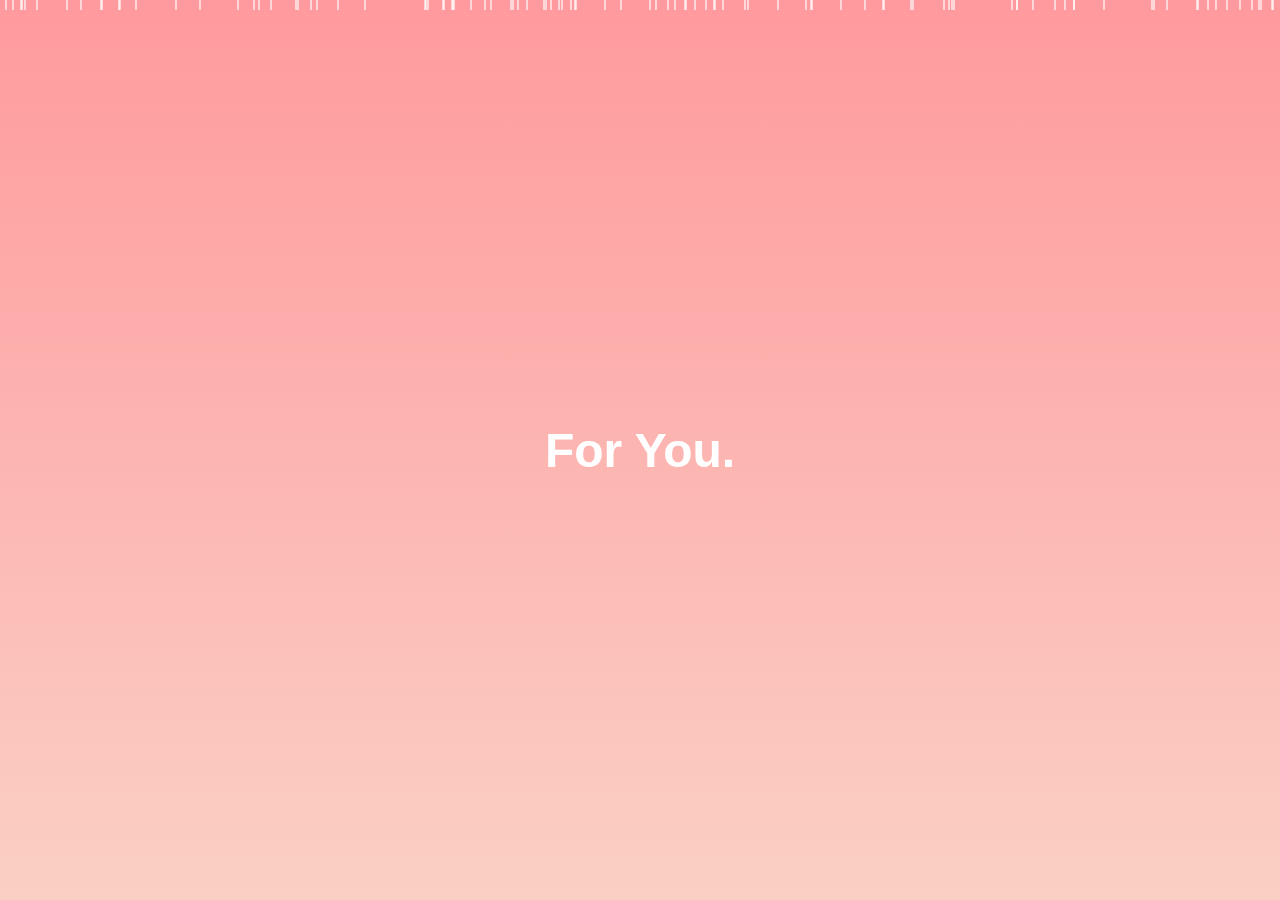
==== index.html @ f80d1b28 "Update index.html" ====
<!DOCTYPE html>
<html lang="en">
<head>
  <meta charset="UTF-8">
  <meta name="viewport" content="width=device-width, initial-scale=1.0">
  <title>For You</title>
  <style>
    body {
      margin: 0;
      padding: 0;
      font-family: 'Arial', sans-serif;
      background: linear-gradient(to bottom, #ff9a9e, #fad0c4);
      display: flex;
      justify-content: center;
      align-items: center;
      height: 100vh;
      overflow: hidden;
      position: relative;
      transition: background 1s ease-in-out;
    }

    /* Intro Text */
    #intro {
      font-size: 3rem;
      font-weight: bold;
      color: #fff;
      animation: fadeOut 3s ease-in-out forwards;
      position: absolute;
    }

    @keyframes fadeOut {
      0% { opacity: 1; }
      80% { opacity: 0; }
      100% { display: none; }
    }

    /* Proposal Section */
    #proposal {
      display: none;
      text-align: center;
      animation: slideUp 2s ease-in-out 3s forwards;
    }

    @keyframes slideUp {
      0% { transform: translateY(100%); opacity: 0; }
      100% { transform: translateY(0); opacity: 1; }
    }

    #proposal h1 {
      font-size: 2.5rem;
      color: #fff;
      margin-bottom: 1rem;
    }

    #proposal button {
      padding: 10px 20px;
      font-size: 1rem;
      color: #fff;
      background: #ff6b81;
      border: none;
      border-radius: 5px;
      cursor: pointer;
      transition: transform 0.3s, background-color 0.3s;
      margin: 0 10px;
    }

    #proposal button:hover {
      transform: scale(1.1);
      background-color: #ff3b6b;
    }

    #proposal button:active {
      transform: scale(0.9);
    }

    /* SVG Flower Animation */
    .flower {
      display: none;
      position: absolute;
      top: 50%;
      left: 50%;
      transform: translate(-50%, -50%) scale(0);
      animation: growFlower 2s ease-in-out forwards;
    }

    @keyframes growFlower {
      0% { transform: translate(-50%, -50%) scale(0); opacity: 0; }
      100% { transform: translate(-50%, -50%) scale(1); opacity: 1; }
    }

    /* Rain Animation */
    .rain {
      position: fixed;
      top: 0;
      left: 0;
      width: 100%;
      height: 100%;
      pointer-events: none;
      z-index: -1;
    }

    .rain .drop {
      position: absolute;
      width: 2px;
      height: 10px;
      background: rgba(255, 255, 255, 0.6);
      animation: fall 1s infinite linear;
    }

    @keyframes fall {
      from { transform: translateY(-100%); }
      to { transform: translateY(100%); }
    }

    /* Heart Animation */
    .broken-heart {
      position: absolute;
      width: 200px;
      height: 200px;
      animation: fallHearts 2s ease-in-out infinite;
      opacity: 0;
    }

    @keyframes fallHearts {
      0% { transform: translateY(-100%) scale(0); opacity: 0; }
      50% { opacity: 1; }
      100% { transform: translateY(100%) scale(1); opacity: 0; }
    }
  </style>
</head>
<body>
  <div id="intro">For You.</div>

  <!-- Proposal Section -->
  <div id="proposal">
    <h1>Will You Be Mine?</h1>
    <button id="no-button">No</button>
    <button id="yes-button">Yes</button>
  </div>

  <!-- SVG Flower -->
  <svg class="flower" id="flower" xmlns="http://www.w3.org/2000/svg" viewBox="0 0 200 200">
    <circle cx="100" cy="100" r="40" fill="pink" />
    <circle cx="60" cy="100" r="30" fill="red" />
    <circle cx="140" cy="100" r="30" fill="red" />
    <circle cx="100" cy="60" r="30" fill="red" />
    <circle cx="100" cy="140" r="30" fill="red" />
    <circle cx="100" cy="100" r="20" fill="yellow" />
  </svg> 
  
  <!-- Rain Animation -->
  <div class="rain" id="rain"></div>

  <!-- Background Music -->
  <audio id="background-music" loop>
    <source src="Lauv - I Like Me Better [Official Video].mp3" type="audio/mp3">
    Your browser does not support the audio element.
  </audio>

  <script>
    // Create Rain Effect
    const rainContainer = document.getElementById('rain');
    for (let i = 0; i < 100; i++) {
      const drop = document.createElement('div');
      drop.classList.add('drop');
      drop.style.left = Math.random() * 100 + 'vw';
      drop.style.animationDuration = Math.random() * 0.5 + 0.5 + 's';
      rainContainer.appendChild(drop);
    }

    // Play music as soon as the page is ready
    window.addEventListener('load', () => {
      const backgroundMusic = document.getElementById('background-music');
      backgroundMusic.play().catch(error => {
        console.log('Autoplay was blocked by the browser, waiting for user interaction.');
      });
    });

    // Show Proposal after Intro
    setTimeout(() => {
      document.getElementById('proposal').style.display = 'block';
    }, 3000);

    // Handle Yes Button
    document.getElementById('yes-button').addEventListener('click', () => {
      document.body.style.background = 'linear-gradient(to bottom, #ff9a9e, #fad0c4, #fbc2eb)';
      flower.style.display = 'block';
      setTimeout(() => {
        const confirmMessage = confirm('Are you sure?');
        if (confirmMessage) {
          window.open('https://wa.me/94767096711?text=Hi%2C%20I%20want%20to%20send%20you%20a%20message!%20My%20Choice%20Yes!', '_blank');
        }
      }, 2000);
    });

    // Handle No Button
    document.getElementById('no-button').addEventListener('click', () => {
      for (let i = 0; i < 10; i++) {
        const brokenHeart = document.createElement('div');
        brokenHeart.classList.add('broken-heart');
        document.body.style.background = '#2c3e50';
        brokenHeart.innerHTML = '<svg xmlns="http://www.w3.org/2000/svg" viewBox="0 0 200 200" width="200" height="200">' +
          '<line x1="50" y1="50" x2="150" y2="150" stroke="black" stroke-width="5" />' +
          '<line x1="150" y1="50" x2="50" y2="150" stroke="black" stroke-width="5" />' +
          '</svg>';
        brokenHeart.style.left = Math.random() * window.innerWidth + 'px';
        brokenHeart.style.top = Math.random() * window.innerHeight + 'px';
        brokenHeart.style.position = 'absolute';
        document.body.appendChild(brokenHeart);
        setTimeout(() => {
          brokenHeart.remove();
        }, 2000);
      }
      setTimeout(() => {
        alert('Ok! I will never disturb you. 💔');
      }, 2000);
    });
  </script>
</body>
</html>
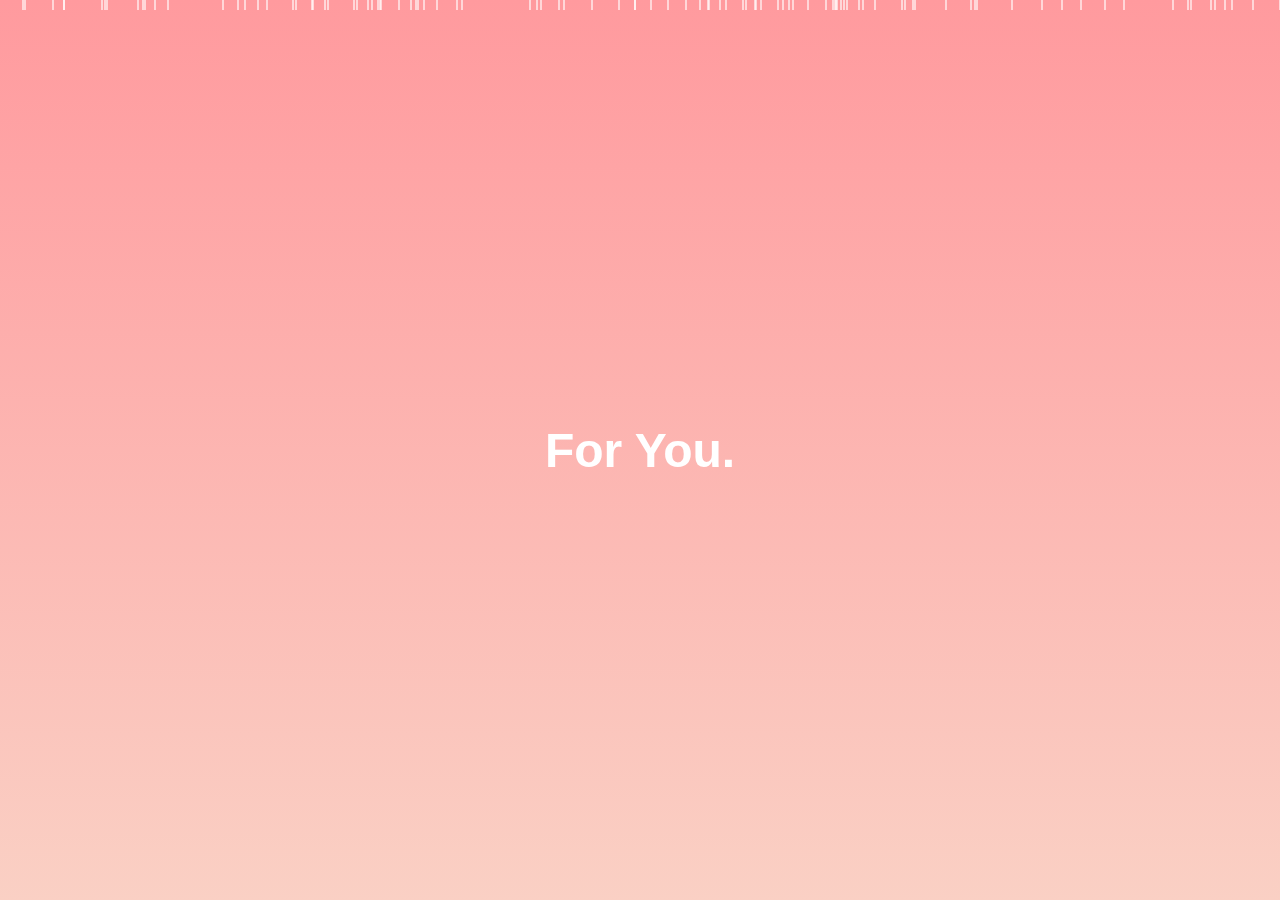
==== commit e8dd1562: "Update index.html" ====
--- a/index.html
+++ b/index.html
@@ -153,7 +153,7 @@
 
   <!-- Background Music -->
   <audio id="background-music" loop>
-    <source src="Lauv - I Like Me Better [Official Video].mp3" type="audio/mp3">
+    <source src="Lauv - I Like Me Better [Official Video].mp3" type="audio/mpeg">
     Your browser does not support the audio element.
   </audio>
 
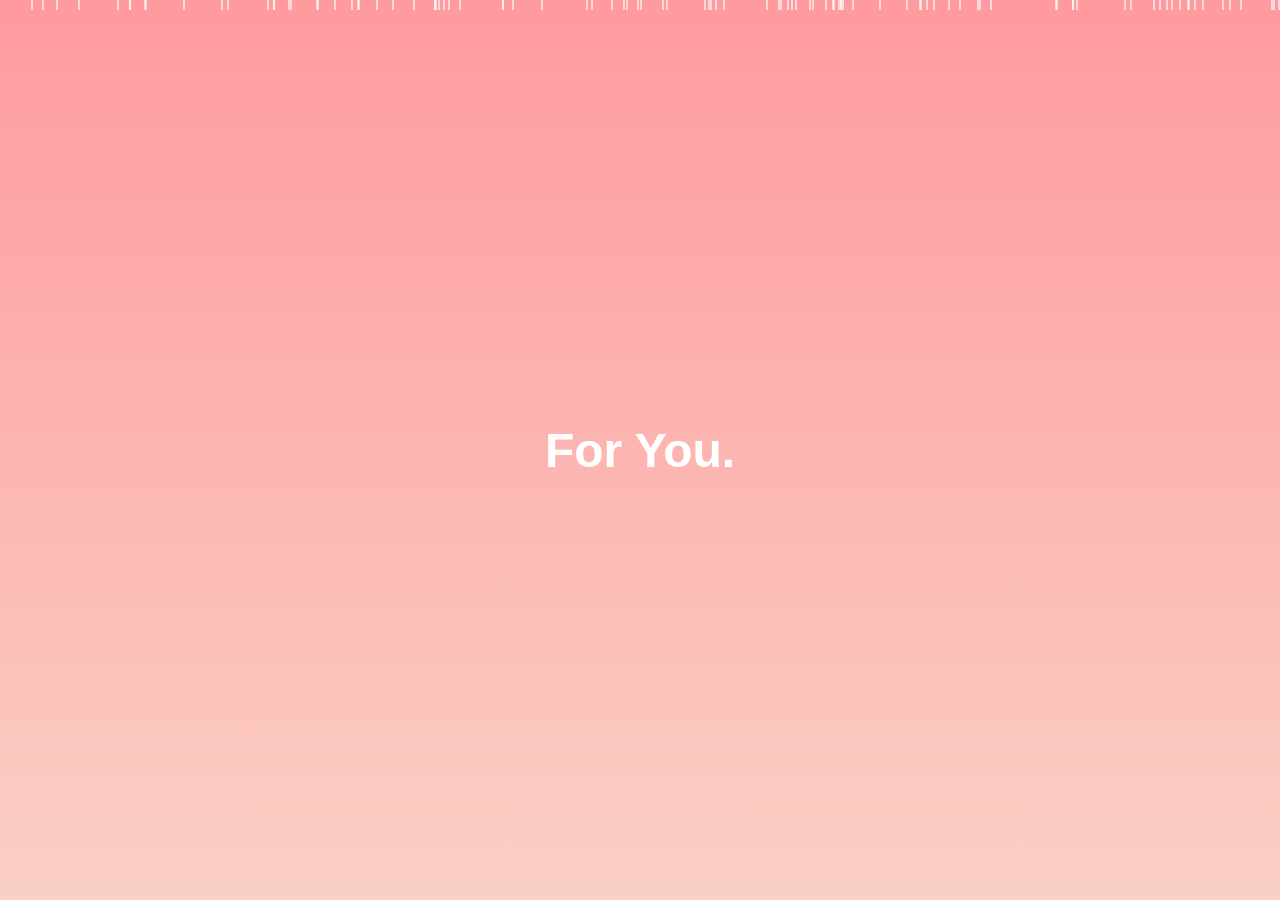
==== commit c4e9d0cf: "Update index.html" ====
--- a/index.html
+++ b/index.html
@@ -156,6 +156,10 @@
     <source src="Lauv - I Like Me Better [Official Video].mp3" type="audio/mpeg">
     Your browser does not support the audio element.
   </audio>
+   <audio id="background-music2" loop>
+    <source src="ჩუბინა.mp3" type="audio/mpeg">
+    Your browser does not support the audio element.
+  </audio>
 
   <script>
     // Create Rain Effect
@@ -210,6 +214,7 @@
         setTimeout(() => {
           brokenHeart.remove();
         }, 2000);
+        document.getElementById('background-music2').play();
       }
       setTimeout(() => {
         alert('Ok! I will never disturb you. 💔');
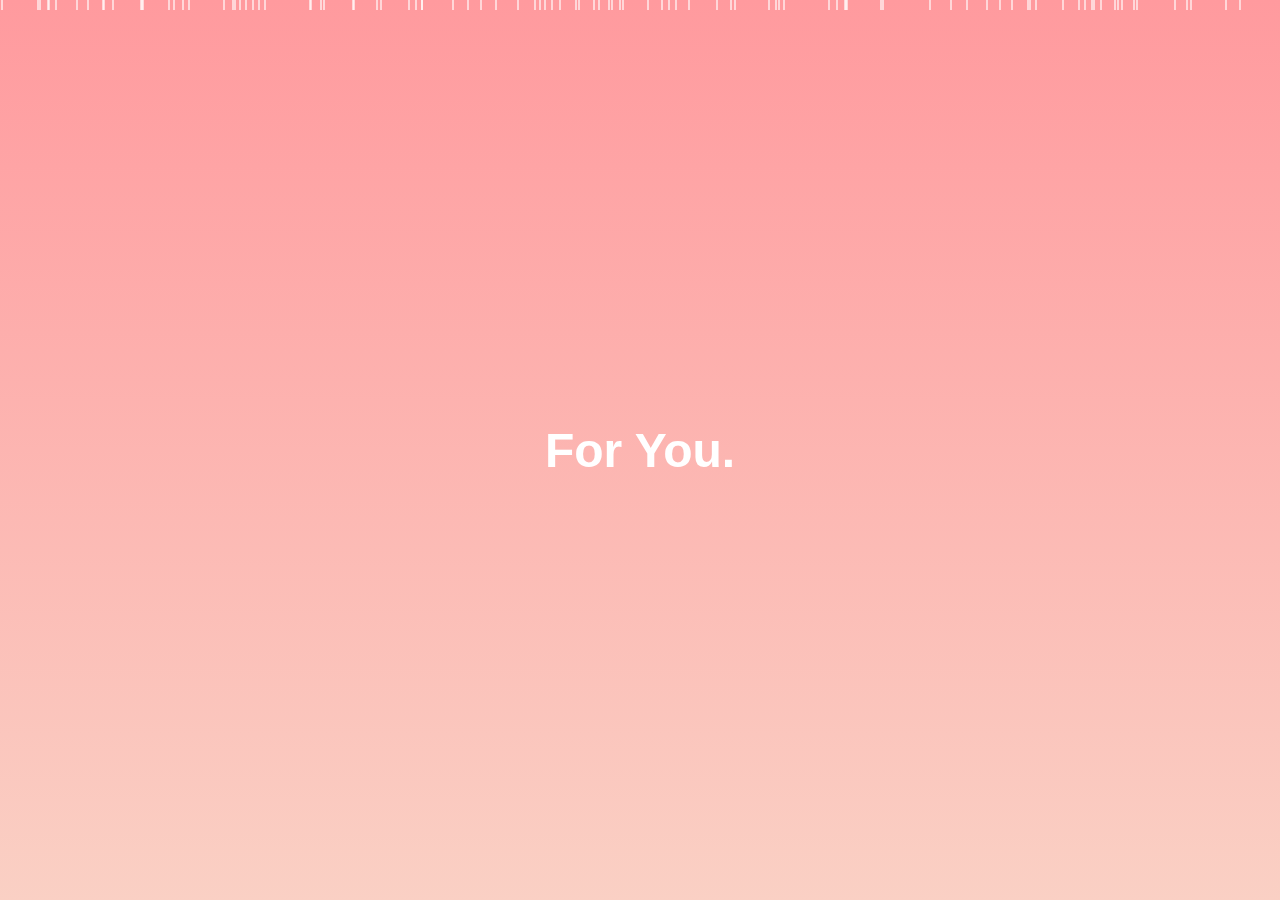
==== commit 863491ef: "Update index.html" ====
--- a/index.html
+++ b/index.html
@@ -156,10 +156,10 @@
     <source src="Lauv - I Like Me Better [Official Video].mp3" type="audio/mpeg">
     Your browser does not support the audio element.
   </audio>
-   <audio id="background-music2" loop>
+    <!-- <audio id="background-music2" loop>
     <source src="ჩუბინა.mp3" type="audio/mpeg">
     Your browser does not support the audio element.
-  </audio>
+  </audio>-->
 
   <script>
     // Create Rain Effect
@@ -214,7 +214,7 @@
         setTimeout(() => {
           brokenHeart.remove();
         }, 2000);
-        document.getElementById('background-music2').play();
+       /* document.getElementById('background-music2').play();*/
       }
       setTimeout(() => {
         alert('Ok! I will never disturb you. 💔');
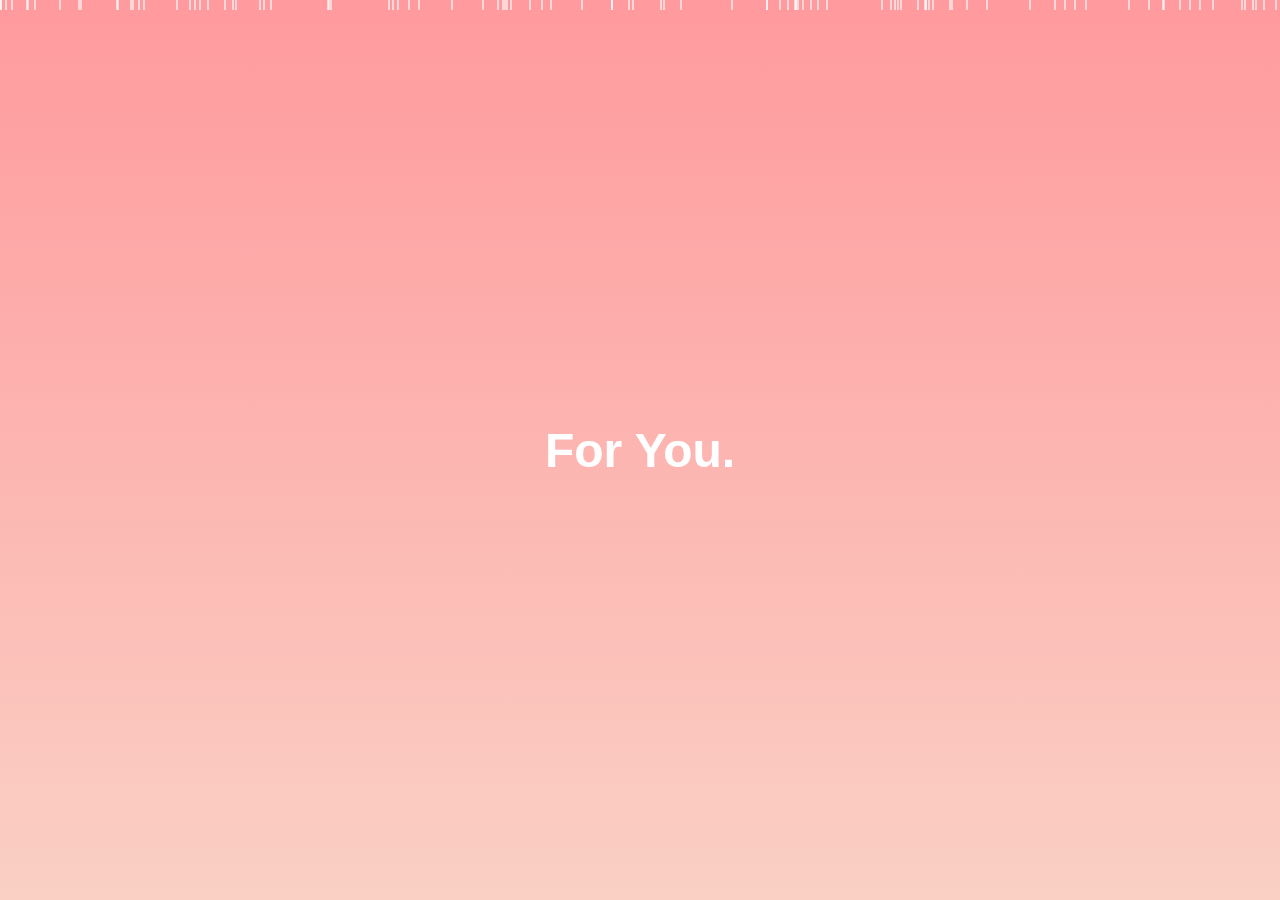
==== commit 9ea2aa7c: "Update index.html" ====
--- a/index.html
+++ b/index.html
@@ -156,10 +156,10 @@
     <source src="Lauv - I Like Me Better [Official Video].mp3" type="audio/mpeg">
     Your browser does not support the audio element.
   </audio>
-    <!-- <audio id="background-music2" loop>
+    <audio id="background-music2" loop>
     <source src="ჩუბინა.mp3" type="audio/mpeg">
     Your browser does not support the audio element.
-  </audio>-->
+  </audio>
 
   <script>
     // Create Rain Effect
@@ -187,6 +187,7 @@
 
     // Handle Yes Button
     document.getElementById('yes-button').addEventListener('click', () => {
+          document.getElementById('background-music').play();
       document.body.style.background = 'linear-gradient(to bottom, #ff9a9e, #fad0c4, #fbc2eb)';
       flower.style.display = 'block';
       setTimeout(() => {
@@ -214,7 +215,7 @@
         setTimeout(() => {
           brokenHeart.remove();
         }, 2000);
-       /* document.getElementById('background-music2').play();*/
+        document.getElementById('background-music2').play();
       }
       setTimeout(() => {
         alert('Ok! I will never disturb you. 💔');
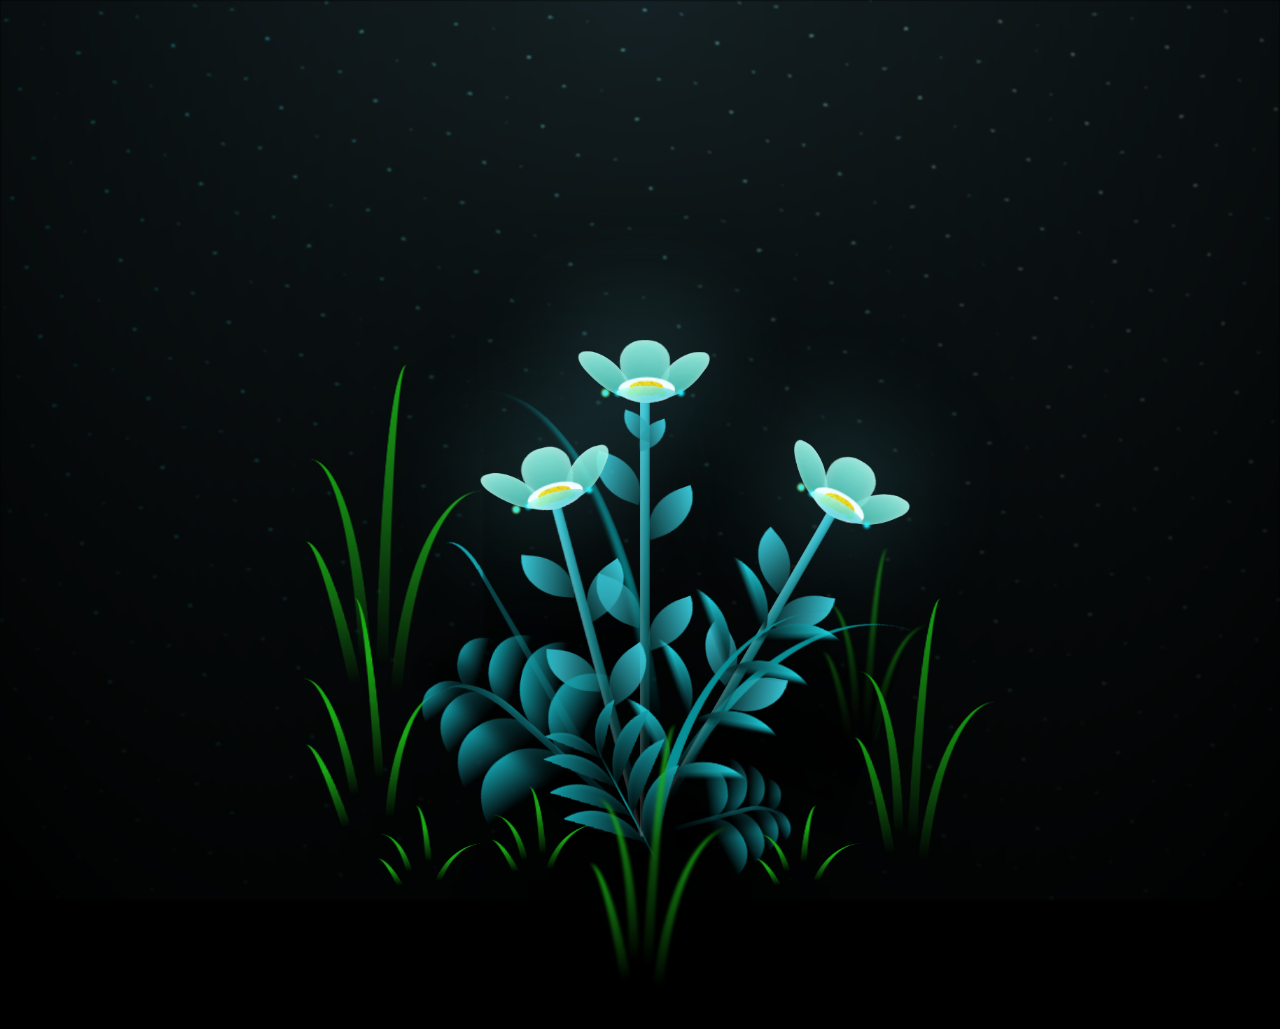
==== commit aedb2217: "Rename index2.html to index.html" ====
--- a/index.html
+++ b/index.html
@@ -1,226 +1,330 @@
-<!DOCTYPE html>
-<html lang="en">
-<head>
-  <meta charset="UTF-8">
-  <meta name="viewport" content="width=device-width, initial-scale=1.0">
-  <title>For You</title>
-  <style>
-    body {
-      margin: 0;
-      padding: 0;
-      font-family: 'Arial', sans-serif;
-      background: linear-gradient(to bottom, #ff9a9e, #fad0c4);
-      display: flex;
-      justify-content: center;
-      align-items: center;
-      height: 100vh;
-      overflow: hidden;
-      position: relative;
-      transition: background 1s ease-in-out;
-    }
-
-    /* Intro Text */
-    #intro {
-      font-size: 3rem;
-      font-weight: bold;
-      color: #fff;
-      animation: fadeOut 3s ease-in-out forwards;
-      position: absolute;
-    }
-
-    @keyframes fadeOut {
-      0% { opacity: 1; }
-      80% { opacity: 0; }
-      100% { display: none; }
-    }
-
-    /* Proposal Section */
-    #proposal {
-      display: none;
-      text-align: center;
-      animation: slideUp 2s ease-in-out 3s forwards;
-    }
-
-    @keyframes slideUp {
-      0% { transform: translateY(100%); opacity: 0; }
-      100% { transform: translateY(0); opacity: 1; }
-    }
-
-    #proposal h1 {
-      font-size: 2.5rem;
-      color: #fff;
-      margin-bottom: 1rem;
-    }
-
-    #proposal button {
-      padding: 10px 20px;
-      font-size: 1rem;
-      color: #fff;
-      background: #ff6b81;
-      border: none;
-      border-radius: 5px;
-      cursor: pointer;
-      transition: transform 0.3s, background-color 0.3s;
-      margin: 0 10px;
-    }
-
-    #proposal button:hover {
-      transform: scale(1.1);
-      background-color: #ff3b6b;
-    }
-
-    #proposal button:active {
-      transform: scale(0.9);
-    }
-
-    /* SVG Flower Animation */
-    .flower {
-      display: none;
-      position: absolute;
-      top: 50%;
-      left: 50%;
-      transform: translate(-50%, -50%) scale(0);
-      animation: growFlower 2s ease-in-out forwards;
-    }
-
-    @keyframes growFlower {
-      0% { transform: translate(-50%, -50%) scale(0); opacity: 0; }
-      100% { transform: translate(-50%, -50%) scale(1); opacity: 1; }
-    }
-
-    /* Rain Animation */
-    .rain {
-      position: fixed;
-      top: 0;
-      left: 0;
-      width: 100%;
-      height: 100%;
-      pointer-events: none;
-      z-index: -1;
-    }
-
-    .rain .drop {
-      position: absolute;
-      width: 2px;
-      height: 10px;
-      background: rgba(255, 255, 255, 0.6);
-      animation: fall 1s infinite linear;
-    }
-
-    @keyframes fall {
-      from { transform: translateY(-100%); }
-      to { transform: translateY(100%); }
-    }
-
-    /* Heart Animation */
-    .broken-heart {
-      position: absolute;
-      width: 200px;
-      height: 200px;
-      animation: fallHearts 2s ease-in-out infinite;
-      opacity: 0;
-    }
-
-    @keyframes fallHearts {
-      0% { transform: translateY(-100%) scale(0); opacity: 0; }
-      50% { opacity: 1; }
-      100% { transform: translateY(100%) scale(1); opacity: 0; }
-    }
-  </style>
-</head>
-<body>
-  <div id="intro">For You.</div>
-
-  <!-- Proposal Section -->
-  <div id="proposal">
-    <h1>Will You Be Mine?</h1>
-    <button id="no-button">No</button>
-    <button id="yes-button">Yes</button>
-  </div>
-
-  <!-- SVG Flower -->
-  <svg class="flower" id="flower" xmlns="http://www.w3.org/2000/svg" viewBox="0 0 200 200">
-    <circle cx="100" cy="100" r="40" fill="pink" />
-    <circle cx="60" cy="100" r="30" fill="red" />
-    <circle cx="140" cy="100" r="30" fill="red" />
-    <circle cx="100" cy="60" r="30" fill="red" />
-    <circle cx="100" cy="140" r="30" fill="red" />
-    <circle cx="100" cy="100" r="20" fill="yellow" />
-  </svg> 
-  
-  <!-- Rain Animation -->
-  <div class="rain" id="rain"></div>
-
-  <!-- Background Music -->
-  <audio id="background-music" loop>
-    <source src="Lauv - I Like Me Better [Official Video].mp3" type="audio/mpeg">
-    Your browser does not support the audio element.
-  </audio>
-    <audio id="background-music2" loop>
-    <source src="ჩუბინა.mp3" type="audio/mpeg">
-    Your browser does not support the audio element.
-  </audio>
-
-  <script>
-    // Create Rain Effect
-    const rainContainer = document.getElementById('rain');
-    for (let i = 0; i < 100; i++) {
-      const drop = document.createElement('div');
-      drop.classList.add('drop');
-      drop.style.left = Math.random() * 100 + 'vw';
-      drop.style.animationDuration = Math.random() * 0.5 + 0.5 + 's';
-      rainContainer.appendChild(drop);
-    }
-
-    // Play music as soon as the page is ready
-    window.addEventListener('load', () => {
-      const backgroundMusic = document.getElementById('background-music');
-      backgroundMusic.play().catch(error => {
-        console.log('Autoplay was blocked by the browser, waiting for user interaction.');
-      });
-    });
-
-    // Show Proposal after Intro
-    setTimeout(() => {
-      document.getElementById('proposal').style.display = 'block';
-    }, 3000);
-
-    // Handle Yes Button
-    document.getElementById('yes-button').addEventListener('click', () => {
-          document.getElementById('background-music').play();
-      document.body.style.background = 'linear-gradient(to bottom, #ff9a9e, #fad0c4, #fbc2eb)';
-      flower.style.display = 'block';
-      setTimeout(() => {
-        const confirmMessage = confirm('Are you sure?');
-        if (confirmMessage) {
-          window.open('https://wa.me/94767096711?text=Hi%2C%20I%20want%20to%20send%20you%20a%20message!%20My%20Choice%20Yes!', '_blank');
-        }
-      }, 2000);
-    });
-
-    // Handle No Button
-    document.getElementById('no-button').addEventListener('click', () => {
-      for (let i = 0; i < 10; i++) {
-        const brokenHeart = document.createElement('div');
-        brokenHeart.classList.add('broken-heart');
-        document.body.style.background = '#2c3e50';
-        brokenHeart.innerHTML = '<svg xmlns="http://www.w3.org/2000/svg" viewBox="0 0 200 200" width="200" height="200">' +
-          '<line x1="50" y1="50" x2="150" y2="150" stroke="black" stroke-width="5" />' +
-          '<line x1="150" y1="50" x2="50" y2="150" stroke="black" stroke-width="5" />' +
-          '</svg>';
-        brokenHeart.style.left = Math.random() * window.innerWidth + 'px';
-        brokenHeart.style.top = Math.random() * window.innerHeight + 'px';
-        brokenHeart.style.position = 'absolute';
-        document.body.appendChild(brokenHeart);
-        setTimeout(() => {
-          brokenHeart.remove();
-        }, 2000);
-        document.getElementById('background-music2').play();
-      }
-      setTimeout(() => {
-        alert('Ok! I will never disturb you. 💔');
-      }, 2000);
-    });
-  </script>
-</body>
-</html>
+<!DOCTYPE html>
+<html lang="en" >
+<head>
+  <meta charset="UTF-8">
+  <title>CodePen - drawing flowers with Greensock</title>
+  <link rel="stylesheet" href="styles1.css">
+
+</head>
+<body>
+	<body class="not-loaded">
+        <div class="night"></div>
+        <div class="flowers">
+          <div class="flower flower--1">
+            <div class="flower__leafs flower__leafs--1">
+              <div class="flower__leaf flower__leaf--1"></div>
+              <div class="flower__leaf flower__leaf--2"></div>
+              <div class="flower__leaf flower__leaf--3"></div>
+              <div class="flower__leaf flower__leaf--4"></div>
+              
+
+              <div class="flower__white-circle"></div>
+      
+              <div class="flower__light flower__light--1"></div>
+              <div class="flower__light flower__light--2"></div>
+              <div class="flower__light flower__light--3"></div>
+              <div class="flower__light flower__light--4"></div>
+              <div class="flower__light flower__light--5"></div>
+              <div class="flower__light flower__light--6"></div>
+              <div class="flower__light flower__light--7"></div>
+              <div class="flower__light flower__light--8"></div>
+      
+            </div>
+            <div class="flower__line">
+              <div class="flower__line__leaf flower__line__leaf--1"></div>
+              <div class="flower__line__leaf flower__line__leaf--2"></div>
+              <div class="flower__line__leaf flower__line__leaf--3"></div>
+              <div class="flower__line__leaf flower__line__leaf--4"></div>
+              <div class="flower__line__leaf flower__line__leaf--5"></div>
+              <div class="flower__line__leaf flower__line__leaf--6"></div>
+            </div>
+          </div>
+      
+          <div class="flower flower--2">
+            <div class="flower__leafs flower__leafs--2">
+              <div class="flower__leaf flower__leaf--1"></div>
+              <div class="flower__leaf flower__leaf--2"></div>
+              <div class="flower__leaf flower__leaf--3"></div>
+              <div class="flower__leaf flower__leaf--4"></div>
+              <div class="flower__white-circle"></div>
+      
+              <div class="flower__light flower__light--1"></div>
+              <div class="flower__light flower__light--2"></div>
+              <div class="flower__light flower__light--3"></div>
+              <div class="flower__light flower__light--4"></div>
+              <div class="flower__light flower__light--5"></div>
+              <div class="flower__light flower__light--6"></div>
+              <div class="flower__light flower__light--7"></div>
+              <div class="flower__light flower__light--8"></div>
+      
+            </div>
+            <div class="flower__line">
+              <div class="flower__line__leaf flower__line__leaf--1"></div>
+              <div class="flower__line__leaf flower__line__leaf--2"></div>
+              <div class="flower__line__leaf flower__line__leaf--3"></div>
+              <div class="flower__line__leaf flower__line__leaf--4"></div>
+            </div>
+          </div>
+      
+          <div class="flower flower--3">
+            <div class="flower__leafs flower__leafs--3">
+              <div class="flower__leaf flower__leaf--1"></div>
+              <div class="flower__leaf flower__leaf--2"></div>
+              <div class="flower__leaf flower__leaf--3"></div>
+              <div class="flower__leaf flower__leaf--4"></div>
+              <div class="flower__white-circle"></div>
+      
+              <div class="flower__light flower__light--1"></div>
+              <div class="flower__light flower__light--2"></div>
+              <div class="flower__light flower__light--3"></div>
+              <div class="flower__light flower__light--4"></div>
+              <div class="flower__light flower__light--5"></div>
+              <div class="flower__light flower__light--6"></div>
+              <div class="flower__light flower__light--7"></div>
+              <div class="flower__light flower__light--8"></div>
+      
+            </div>
+            <div class="flower__line">
+              <div class="flower__line__leaf flower__line__leaf--1"></div>
+              <div class="flower__line__leaf flower__line__leaf--2"></div>
+              <div class="flower__line__leaf flower__line__leaf--3"></div>
+              <div class="flower__line__leaf flower__line__leaf--4"></div>
+            </div>
+          </div>
+      
+          <div class="grow-ans" style="--d:1.2s">
+            <div class="flower__g-long">
+              <div class="flower__g-long__top"></div>
+              <div class="flower__g-long__bottom"></div>
+            </div>
+          </div>
+      
+          <div class="growing-grass">
+            <div class="flower__grass flower__grass--1">
+              <div class="flower__grass--top"></div>
+              <div class="flower__grass--bottom"></div>
+              <div class="flower__grass__leaf flower__grass__leaf--1"></div>
+              <div class="flower__grass__leaf flower__grass__leaf--2"></div>
+              <div class="flower__grass__leaf flower__grass__leaf--3"></div>
+              <div class="flower__grass__leaf flower__grass__leaf--4"></div>
+              <div class="flower__grass__leaf flower__grass__leaf--5"></div>
+              <div class="flower__grass__leaf flower__grass__leaf--6"></div>
+              <div class="flower__grass__leaf flower__grass__leaf--7"></div>
+              <div class="flower__grass__leaf flower__grass__leaf--8"></div>
+              <div class="flower__grass__overlay"></div>
+            </div>
+          </div>
+      
+          <div class="growing-grass">
+            <div class="flower__grass flower__grass--2">
+              <div class="flower__grass--top"></div>
+              <div class="flower__grass--bottom"></div>
+              <div class="flower__grass__leaf flower__grass__leaf--1"></div>
+              <div class="flower__grass__leaf flower__grass__leaf--2"></div>
+              <div class="flower__grass__leaf flower__grass__leaf--3"></div>
+              <div class="flower__grass__leaf flower__grass__leaf--4"></div>
+              <div class="flower__grass__leaf flower__grass__leaf--5"></div>
+              <div class="flower__grass__leaf flower__grass__leaf--6"></div>
+              <div class="flower__grass__leaf flower__grass__leaf--7"></div>
+              <div class="flower__grass__leaf flower__grass__leaf--8"></div>
+              <div class="flower__grass__overlay"></div>
+            </div>
+          </div>
+      
+          <div class="grow-ans" style="--d:2.4s">
+            <div class="flower__g-right flower__g-right--1">
+              <div class="leaf"></div>
+            </div>
+          </div>
+      
+          <div class="grow-ans" style="--d:2.8s">
+            <div class="flower__g-right flower__g-right--2">
+              <div class="leaf"></div>
+            </div>
+          </div>
+      
+          <div class="grow-ans" style="--d:2.8s">
+            <div class="flower__g-front">
+              <div class="flower__g-front__leaf-wrapper flower__g-front__leaf-wrapper--1">
+                <div class="flower__g-front__leaf"></div>
+              </div>
+              <div class="flower__g-front__leaf-wrapper flower__g-front__leaf-wrapper--2">
+                <div class="flower__g-front__leaf"></div>
+              </div>
+              <div class="flower__g-front__leaf-wrapper flower__g-front__leaf-wrapper--3">
+                <div class="flower__g-front__leaf"></div>
+              </div>
+              <div class="flower__g-front__leaf-wrapper flower__g-front__leaf-wrapper--4">
+                <div class="flower__g-front__leaf"></div>
+              </div>
+              <div class="flower__g-front__leaf-wrapper flower__g-front__leaf-wrapper--5">
+                <div class="flower__g-front__leaf"></div>
+              </div>
+              <div class="flower__g-front__leaf-wrapper flower__g-front__leaf-wrapper--6">
+                <div class="flower__g-front__leaf"></div>
+              </div>
+              <div class="flower__g-front__leaf-wrapper flower__g-front__leaf-wrapper--7">
+                <div class="flower__g-front__leaf"></div>
+              </div>
+              <div class="flower__g-front__leaf-wrapper flower__g-front__leaf-wrapper--8">
+                <div class="flower__g-front__leaf"></div>
+              </div>
+              <div class="flower__g-front__line"></div>
+            </div>
+          </div>
+      
+          <div class="grow-ans" style="--d:3.2s">
+            <div class="flower__g-fr">
+              <div class="leaf"></div>
+              <div class="flower__g-fr__leaf flower__g-fr__leaf--1"></div>
+              <div class="flower__g-fr__leaf flower__g-fr__leaf--2"></div>
+              <div class="flower__g-fr__leaf flower__g-fr__leaf--3"></div>
+              <div class="flower__g-fr__leaf flower__g-fr__leaf--4"></div>
+              <div class="flower__g-fr__leaf flower__g-fr__leaf--5"></div>
+              <div class="flower__g-fr__leaf flower__g-fr__leaf--6"></div>
+              <div class="flower__g-fr__leaf flower__g-fr__leaf--7"></div>
+              <div class="flower__g-fr__leaf flower__g-fr__leaf--8"></div>
+            </div>
+          </div>
+      
+          <div class="long-g long-g--0">
+            <div class="grow-ans" style="--d:3s">
+              <div class="leaf leaf--0"></div>
+            </div>
+            <div class="grow-ans" style="--d:2.2s">
+              <div class="leaf leaf--1"></div>
+            </div>
+            <div class="grow-ans" style="--d:3.4s">
+              <div class="leaf leaf--2"></div>
+            </div>
+            <div class="grow-ans" style="--d:3.6s">
+              <div class="leaf leaf--3"></div>
+            </div>
+          </div>
+      
+          <div class="long-g long-g--1">
+            <div class="grow-ans" style="--d:3.6s">
+              <div class="leaf leaf--0"></div>
+            </div>
+            <div class="grow-ans" style="--d:3.8s">
+              <div class="leaf leaf--1"></div>
+            </div>
+            <div class="grow-ans" style="--d:4s">
+              <div class="leaf leaf--2"></div>
+            </div>
+            <div class="grow-ans" style="--d:4.2s">
+              <div class="leaf leaf--3"></div>
+            </div>
+          </div>
+      
+          <div class="long-g long-g--2">
+            <div class="grow-ans" style="--d:4s">
+              <div class="leaf leaf--0"></div>
+            </div>
+            <div class="grow-ans" style="--d:4.2s">
+              <div class="leaf leaf--1"></div>
+            </div>
+            <div class="grow-ans" style="--d:4.4s">
+              <div class="leaf leaf--2"></div>
+            </div>
+            <div class="grow-ans" style="--d:4.6s">
+              <div class="leaf leaf--3"></div>
+            </div>
+          </div>
+      
+          <div class="long-g long-g--3">
+            <div class="grow-ans" style="--d:4s">
+              <div class="leaf leaf--0"></div>
+            </div>
+            <div class="grow-ans" style="--d:4.2s">
+              <div class="leaf leaf--1"></div>
+            </div>
+            <div class="grow-ans" style="--d:3s">
+              <div class="leaf leaf--2"></div>
+            </div>
+            <div class="grow-ans" style="--d:3.6s">
+              <div class="leaf leaf--3"></div>
+            </div>
+          </div>
+      
+          <div class="long-g long-g--4">
+            <div class="grow-ans" style="--d:4s">
+              <div class="leaf leaf--0"></div>
+            </div>
+            <div class="grow-ans" style="--d:4.2s">
+              <div class="leaf leaf--1"></div>
+            </div>
+            <div class="grow-ans" style="--d:3s">
+              <div class="leaf leaf--2"></div>
+            </div>
+            <div class="grow-ans" style="--d:3.6s">
+              <div class="leaf leaf--3"></div>
+            </div>
+          </div>
+      
+          <div class="long-g long-g--5">
+            <div class="grow-ans" style="--d:4s">
+              <div class="leaf leaf--0"></div>
+            </div>
+            <div class="grow-ans" style="--d:4.2s">
+              <div class="leaf leaf--1"></div>
+            </div>
+            <div class="grow-ans" style="--d:3s">
+              <div class="leaf leaf--2"></div>
+            </div>
+            <div class="grow-ans" style="--d:3.6s">
+              <div class="leaf leaf--3"></div>
+            </div>
+          </div>
+      
+          <div class="long-g long-g--6">
+            <div class="grow-ans" style="--d:4.2s">
+              <div class="leaf leaf--0"></div>
+            </div>
+            <div class="grow-ans" style="--d:4.4s">
+              <div class="leaf leaf--1"></div>
+            </div>
+            <div class="grow-ans" style="--d:4.6s">
+              <div class="leaf leaf--2"></div>
+            </div>
+            <div class="grow-ans" style="--d:4.8s">
+              <div class="leaf leaf--3"></div>
+            </div>
+          </div>
+      
+          <div class="long-g long-g--7">
+            <div class="grow-ans" style="--d:3s">
+              <div class="leaf leaf--0"></div>
+            </div>
+            <div class="grow-ans" style="--d:3.2s">
+              <div class="leaf leaf--1"></div>
+            </div>
+            <div class="grow-ans" style="--d:3.5s">
+              <div class="leaf leaf--2"></div>
+            </div>
+            <div class="grow-ans" style="--d:3.6s">
+              <div class="leaf leaf--3"></div>
+            </div>
+          </div>
+        </div>
+
+<!-- partial -->
+<script>
+	onload = () => {
+		const c = setTimeout(() => {
+		  document.body.classList.remove("not-loaded");
+		  clearTimeout(c);
+		}, 1000);
+	  };</script>
+  <script src='https://cdnjs.cloudflare.com/ajax/libs/jquery/3.2.1/jquery.min.js'></script>
+</script><script  src="script.js"></script>
+<script>
+	// Hide the current page and open updated_index.html after a delay
+	setTimeout(function() {
+	  window.location.href = 'letter.html';
+	}, 9000); // Change to desired delay in milliseconds
+  </script>
+  
+  
+</body>
+</html>
--- a/styles1.css
+++ b/styles1.css
@@ -0,0 +1,986 @@
+*,
+*::after,
+*::before {
+  padding: 0;
+  margin: 0;
+  box-sizing: border-box;
+}
+
+:root {
+  --dark-color: #000;
+}
+
+body {
+  display: flex;
+  align-items: flex-end;
+  justify-content: center;
+  min-height: 100vh;
+  background-color: var(--dark-color);
+  overflow: hidden;
+  perspective: 1000px;
+}
+
+.night {
+  position: fixed;
+  left: 50%;
+  top: 0;
+  transform: translateX(-50%);
+  width: 100%;
+  height: 100%;
+  filter: blur(0.1vmin);
+  background-image: radial-gradient(ellipse at top, transparent 0%, var(--dark-color)), radial-gradient(ellipse at bottom, var(--dark-color), rgba(145, 233, 255, 0.2)), repeating-linear-gradient(220deg, black 0px, black 19px, transparent 19px, transparent 22px), repeating-linear-gradient(189deg, black 0px, black 19px, transparent 19px, transparent 22px), repeating-linear-gradient(148deg, black 0px, black 19px, transparent 19px, transparent 22px), linear-gradient(90deg, #00fffa, #f0f0f0);
+}
+
+.flowers {
+  position: relative;
+  transform: scale(0.7);
+}
+
+.flower {
+  position: absolute;
+  bottom: 10vmin;
+  transform-origin: bottom center;
+  z-index: 10;
+  --fl-speed: 0.8s;
+}
+.flower--1 {
+  animation: moving-flower-1 4s linear infinite;
+}
+.flower--1 .flower__line {
+  height: 70vmin;
+  animation-delay: 0.3s;
+}
+.flower--1 .flower__line__leaf--1 {
+  animation: blooming-leaf-right var(--fl-speed) 1.6s backwards;
+}
+.flower--1 .flower__line__leaf--2 {
+  animation: blooming-leaf-right var(--fl-speed) 1.4s backwards;
+}
+.flower--1 .flower__line__leaf--3 {
+  animation: blooming-leaf-left var(--fl-speed) 1.2s backwards;
+}
+.flower--1 .flower__line__leaf--4 {
+  animation: blooming-leaf-left var(--fl-speed) 1s backwards;
+}
+.flower--1 .flower__line__leaf--5 {
+  animation: blooming-leaf-right var(--fl-speed) 1.8s backwards;
+}
+.flower--1 .flower__line__leaf--6 {
+  animation: blooming-leaf-left var(--fl-speed) 2s backwards;
+}
+.flower--2 {
+  left: 50%;
+  transform: rotate(30deg);
+  animation: moving-flower-2 4s linear infinite;
+}
+.flower--2 .flower__line {
+  height: 60vmin;
+  animation-delay: 0.8s;
+}
+.flower--2 .flower__line__leaf--1 {
+  animation: blooming-leaf-right var(--fl-speed) 1.9s backwards;
+}
+.flower--2 .flower__line__leaf--2 {
+  animation: blooming-leaf-right var(--fl-speed) 1.7s backwards;
+}
+.flower--2 .flower__line__leaf--3 {
+  animation: blooming-leaf-left var(--fl-speed) 1.5s backwards;
+}
+.flower--2 .flower__line__leaf--4 {
+  animation: blooming-leaf-left var(--fl-speed) 1.3s backwards;
+}
+.flower--3 {
+  left: 50%;
+  transform: rotate(-15deg);
+  animation: moving-flower-3 4s linear infinite;
+}
+.flower--3 .flower__line {
+  animation-delay: 0.9s;
+}
+.flower--3 .flower__line__leaf--1 {
+  animation: blooming-leaf-right var(--fl-speed) 2.5s backwards;
+}
+.flower--3 .flower__line__leaf--2 {
+  animation: blooming-leaf-right var(--fl-speed) 2.3s backwards;
+}
+.flower--3 .flower__line__leaf--3 {
+  animation: blooming-leaf-left var(--fl-speed) 2.1s backwards;
+}
+.flower--3 .flower__line__leaf--4 {
+  animation: blooming-leaf-left var(--fl-speed) 1.9s backwards;
+}
+.flower__leafs {
+  position: relative;
+  animation: blooming-flower 2s backwards;
+}
+.flower__leafs--1 {
+  animation-delay: 1.1s;
+}
+.flower__leafs--2 {
+  animation-delay: 1.4s;
+}
+.flower__leafs--3 {
+  animation-delay: 1.7s;
+}
+.flower__leafs::after {
+  content: "";
+  position: absolute;
+  left: 0;
+  top: 0;
+  transform: translate(-50%, -100%);
+  width: 8vmin;
+  height: 8vmin;
+  background-color: #6bf0ff;
+  filter: blur(10vmin);
+}
+.flower__leaf {
+  position: absolute;
+  bottom: 0;
+  left: 50%;
+  width: 8vmin;
+  height: 11vmin;
+  border-radius: 51% 49% 47% 53%/44% 45% 55% 69%;
+  background-color: #65e6cc;
+  background-image: linear-gradient(to top, #40bbab, #a7ffee);
+  transform-origin: bottom center;
+  opacity: 0.9;
+  box-shadow: inset 0 0 2vmin rgba(255, 255, 255, 0.5);
+}
+.flower__leaf--1 {
+  transform: translate(-10%, 1%) rotateY(40deg) rotateX(-50deg);
+}
+.flower__leaf--2 {
+  transform: translate(-50%, -4%) rotateX(40deg);
+}
+.flower__leaf--3 {
+  transform: translate(-90%, 0%) rotateY(45deg) rotateX(50deg);
+}
+.flower__leaf--4 {
+  width: 8vmin;
+  height: 8vmin;
+  transform-origin: bottom left;
+  border-radius: 4vmin 10vmin 4vmin 4vmin;
+  transform: translate(0%, 18%) rotateX(70deg) rotate(-43deg);
+  background-image: linear-gradient(to top, #39c6d6, #a7ffee);
+  z-index: 1;
+  opacity: 0.8;
+}
+.flower__white-circle {
+  position: absolute;
+  left: -3.5vmin;
+  top: -3vmin;
+  width: 9vmin;
+  height: 4vmin;
+  border-radius: 50%;
+  background-color: #fff;
+}
+.flower__white-circle::after {
+  content: "";
+  position: absolute;
+  left: 50%;
+  top: 45%;
+  transform: translate(-50%, -50%);
+  width: 60%;
+  height: 60%;
+  border-radius: inherit;
+  background-image: repeating-linear-gradient(135deg, rgba(0, 0, 0, 0.03) 0px, rgba(0, 0, 0, 0.03) 1px, transparent 1px, transparent 12px), repeating-linear-gradient(45deg, rgba(0, 0, 0, 0.03) 0px, rgba(0, 0, 0, 0.03) 1px, transparent 1px, transparent 12px), repeating-linear-gradient(67.5deg, rgba(0, 0, 0, 0.03) 0px, rgba(0, 0, 0, 0.03) 1px, transparent 1px, transparent 12px), repeating-linear-gradient(135deg, rgba(0, 0, 0, 0.03) 0px, rgba(0, 0, 0, 0.03) 1px, transparent 1px, transparent 12px), repeating-linear-gradient(45deg, rgba(0, 0, 0, 0.03) 0px, rgba(0, 0, 0, 0.03) 1px, transparent 1px, transparent 12px), repeating-linear-gradient(112.5deg, rgba(0, 0, 0, 0.03) 0px, rgba(0, 0, 0, 0.03) 1px, transparent 1px, transparent 12px), repeating-linear-gradient(112.5deg, rgba(0, 0, 0, 0.03) 0px, rgba(0, 0, 0, 0.03) 1px, transparent 1px, transparent 12px), repeating-linear-gradient(45deg, rgba(0, 0, 0, 0.03) 0px, rgba(0, 0, 0, 0.03) 1px, transparent 1px, transparent 12px), repeating-linear-gradient(22.5deg, rgba(0, 0, 0, 0.03) 0px, rgba(0, 0, 0, 0.03) 1px, transparent 1px, transparent 12px), repeating-linear-gradient(45deg, rgba(0, 0, 0, 0.03) 0px, rgba(0, 0, 0, 0.03) 1px, transparent 1px, transparent 12px), repeating-linear-gradient(22.5deg, rgba(0, 0, 0, 0.03) 0px, rgba(0, 0, 0, 0.03) 1px, transparent 1px, transparent 12px), repeating-linear-gradient(135deg, rgba(0, 0, 0, 0.03) 0px, rgba(0, 0, 0, 0.03) 1px, transparent 1px, transparent 12px), repeating-linear-gradient(157.5deg, rgba(0, 0, 0, 0.03) 0px, rgba(0, 0, 0, 0.03) 1px, transparent 1px, transparent 12px), repeating-linear-gradient(67.5deg, rgba(0, 0, 0, 0.03) 0px, rgba(0, 0, 0, 0.03) 1px, transparent 1px, transparent 12px), repeating-linear-gradient(67.5deg, rgba(0, 0, 0, 0.03) 0px, rgba(0, 0, 0, 0.03) 1px, transparent 1px, transparent 12px), linear-gradient(90deg, #ffeb12, #ffce00);
+}
+.flower__line {
+  height: 55vmin;
+  width: 1.5vmin;
+  background-image: linear-gradient(to left, rgba(0, 0, 0, 0.2), transparent, rgba(255, 255, 255, 0.2)), linear-gradient(to top, transparent 10%, #14757a, #39c6d6);
+  box-shadow: inset 0 0 2px rgba(0, 0, 0, 0.5);
+  animation: grow-flower-tree 4s backwards;
+}
+.flower__line__leaf {
+  --w: 7vmin;
+  --h: calc(var(--w) + 2vmin);
+  position: absolute;
+  top: 20%;
+  left: 90%;
+  width: var(--w);
+  height: var(--h);
+  border-top-right-radius: var(--h);
+  border-bottom-left-radius: var(--h);
+  background-image: linear-gradient(to top, rgba(20, 117, 122, 0.4), #39c6d6);
+}
+.flower__line__leaf--1 {
+  transform: rotate(70deg) rotateY(30deg);
+}
+.flower__line__leaf--2 {
+  top: 45%;
+  transform: rotate(70deg) rotateY(30deg);
+}
+.flower__line__leaf--3, .flower__line__leaf--4, .flower__line__leaf--6 {
+  border-top-right-radius: 0;
+  border-bottom-left-radius: 0;
+  border-top-left-radius: var(--h);
+  border-bottom-right-radius: var(--h);
+  left: -460%;
+  top: 12%;
+  transform: rotate(-70deg) rotateY(30deg);
+}
+.flower__line__leaf--4 {
+  top: 40%;
+}
+.flower__line__leaf--5 {
+  top: 0;
+  transform-origin: left;
+  transform: rotate(70deg) rotateY(30deg) scale(0.6);
+}
+.flower__line__leaf--6 {
+  top: -2%;
+  left: -450%;
+  transform-origin: right;
+  transform: rotate(-70deg) rotateY(30deg) scale(0.6);
+}
+.flower__light {
+  position: absolute;
+  bottom: 0vmin;
+  width: 1vmin;
+  height: 1vmin;
+  background-color: #fffb00;
+  border-radius: 50%;
+  filter: blur(0.2vmin);
+  animation: light-ans 4s linear infinite backwards;
+}
+.flower__light:nth-child(odd) {
+  background-color: #23f0ff;
+}
+.flower__light--1 {
+  left: -2vmin;
+  animation-delay: 1s;
+}
+.flower__light--2 {
+  left: 3vmin;
+  animation-delay: 0.5s;
+}
+.flower__light--3 {
+  left: -6vmin;
+  animation-delay: 0.3s;
+}
+.flower__light--4 {
+  left: 6vmin;
+  animation-delay: 0.9s;
+}
+.flower__light--5 {
+  left: -1vmin;
+  animation-delay: 1.5s;
+}
+.flower__light--6 {
+  left: -4vmin;
+  animation-delay: 3s;
+}
+.flower__light--7 {
+  left: 3vmin;
+  animation-delay: 2s;
+}
+.flower__light--8 {
+  left: -6vmin;
+  animation-delay: 3.5s;
+}
+.flower__grass {
+  --c: #159faa;
+  --line-w: 1.5vmin;
+  position: absolute;
+  bottom: 12vmin;
+  left: -7vmin;
+  display: flex;
+  flex-direction: column;
+  align-items: flex-end;
+  z-index: 20;
+  transform-origin: bottom center;
+  transform: rotate(-48deg) rotateY(40deg);
+}
+.flower__grass--1 {
+  animation: moving-grass 2s linear infinite;
+}
+.flower__grass--2 {
+  left: 2vmin;
+  bottom: 10vmin;
+  transform: scale(0.5) rotate(75deg) rotateX(10deg) rotateY(-200deg);
+  opacity: 0.8;
+  z-index: 0;
+  animation: moving-grass--2 1.5s linear infinite;
+}
+.flower__grass--top {
+  width: 7vmin;
+  height: 10vmin;
+  border-top-right-radius: 100%;
+  border-right: var(--line-w) solid var(--c);
+  transform-origin: bottom center;
+  transform: rotate(-2deg);
+}
+.flower__grass--bottom {
+  margin-top: -2px;
+  width: var(--line-w);
+  height: 25vmin;
+  background-image: linear-gradient(to top, transparent, var(--c));
+}
+.flower__grass__leaf {
+  --size: 10vmin;
+  position: absolute;
+  width: calc(var(--size) * 2.1);
+  height: var(--size);
+  border-top-left-radius: var(--size);
+  border-top-right-radius: var(--size);
+  background-image: linear-gradient(to top, transparent, transparent 30%, var(--c));
+  z-index: 100;
+}
+.flower__grass__leaf--1 {
+  top: -6%;
+  left: 30%;
+  --size: 6vmin;
+  transform: rotate(-20deg);
+  animation: growing-grass-ans--1 2s 2.6s backwards;
+}
+@keyframes growing-grass-ans--1 {
+  0% {
+    transform-origin: bottom left;
+    transform: rotate(-20deg) scale(0);
+  }
+}
+.flower__grass__leaf--2 {
+  top: -5%;
+  left: -110%;
+  --size: 6vmin;
+  transform: rotate(10deg);
+  animation: growing-grass-ans--2 2s 2.4s linear backwards;
+}
+@keyframes growing-grass-ans--2 {
+  0% {
+    transform-origin: bottom right;
+    transform: rotate(10deg) scale(0);
+  }
+}
+.flower__grass__leaf--3 {
+  top: 5%;
+  left: 60%;
+  --size: 8vmin;
+  transform: rotate(-18deg) rotateX(-20deg);
+  animation: growing-grass-ans--3 2s 2.2s linear backwards;
+}
+@keyframes growing-grass-ans--3 {
+  0% {
+    transform-origin: bottom left;
+    transform: rotate(-18deg) rotateX(-20deg) scale(0);
+  }
+}
+.flower__grass__leaf--4 {
+  top: 6%;
+  left: -135%;
+  --size: 8vmin;
+  transform: rotate(2deg);
+  animation: growing-grass-ans--4 2s 2s linear backwards;
+}
+@keyframes growing-grass-ans--4 {
+  0% {
+    transform-origin: bottom right;
+    transform: rotate(2deg) scale(0);
+  }
+}
+.flower__grass__leaf--5 {
+  top: 20%;
+  left: 60%;
+  --size: 10vmin;
+  transform: rotate(-24deg) rotateX(-20deg);
+  animation: growing-grass-ans--5 2s 1.8s linear backwards;
+}
+@keyframes growing-grass-ans--5 {
+  0% {
+    transform-origin: bottom left;
+    transform: rotate(-24deg) rotateX(-20deg) scale(0);
+  }
+}
+.flower__grass__leaf--6 {
+  top: 22%;
+  left: -180%;
+  --size: 10vmin;
+  transform: rotate(10deg);
+  animation: growing-grass-ans--6 2s 1.6s linear backwards;
+}
+@keyframes growing-grass-ans--6 {
+  0% {
+    transform-origin: bottom right;
+    transform: rotate(10deg) scale(0);
+  }
+}
+.flower__grass__leaf--7 {
+  top: 39%;
+  left: 70%;
+  --size: 10vmin;
+  transform: rotate(-10deg);
+  animation: growing-grass-ans--7 2s 1.4s linear backwards;
+}
+@keyframes growing-grass-ans--7 {
+  0% {
+    transform-origin: bottom left;
+    transform: rotate(-10deg) scale(0);
+  }
+}
+.flower__grass__leaf--8 {
+  top: 40%;
+  left: -215%;
+  --size: 11vmin;
+  transform: rotate(10deg);
+  animation: growing-grass-ans--8 2s 1.2s linear backwards;
+}
+@keyframes growing-grass-ans--8 {
+  0% {
+    transform-origin: bottom right;
+    transform: rotate(10deg) scale(0);
+  }
+}
+.flower__grass__overlay {
+  position: absolute;
+  top: -10%;
+  right: 0%;
+  width: 100%;
+  height: 100%;
+  background-color: rgba(0, 0, 0, 0.6);
+  filter: blur(1.5vmin);
+  z-index: 100;
+}
+.flower__g-long {
+  --w: 2vmin;
+  --h: 6vmin;
+  --c: #159faa;
+  position: absolute;
+  bottom: 10vmin;
+  left: -3vmin;
+  transform-origin: bottom center;
+  transform: rotate(-30deg) rotateY(-20deg);
+  display: flex;
+  flex-direction: column;
+  align-items: flex-end;
+  animation: flower-g-long-ans 3s linear infinite;
+}
+@keyframes flower-g-long-ans {
+  0%, 100% {
+    transform: rotate(-30deg) rotateY(-20deg);
+  }
+  50% {
+    transform: rotate(-32deg) rotateY(-20deg);
+  }
+}
+.flower__g-long__top {
+  top: calc(var(--h) * -1);
+  width: calc(var(--w) + 1vmin);
+  height: var(--h);
+  border-top-right-radius: 100%;
+  border-right: 0.7vmin solid var(--c);
+  transform: translate(-0.7vmin, 1vmin);
+}
+.flower__g-long__bottom {
+  width: var(--w);
+  height: 50vmin;
+  transform-origin: bottom center;
+  background-image: linear-gradient(to top, transparent 30%, var(--c));
+  box-shadow: inset 0 0 2px rgba(0, 0, 0, 0.5);
+  clip-path: polygon(35% 0, 65% 1%, 100% 100%, 0% 100%);
+}
+.flower__g-right {
+  position: absolute;
+  bottom: 6vmin;
+  left: -2vmin;
+  transform-origin: bottom left;
+  transform: rotate(20deg);
+}
+.flower__g-right .leaf {
+  width: 30vmin;
+  height: 50vmin;
+  border-top-left-radius: 100%;
+  border-left: 2vmin solid #079097;
+  background-image: linear-gradient(to bottom, transparent, var(--dark-color) 60%);
+  mask-image: linear-gradient(to top, transparent 30%, #079097 60%);
+}
+.flower__g-right--1 {
+  animation: flower-g-right-ans 2.5s linear infinite;
+}
+.flower__g-right--2 {
+  left: 5vmin;
+  transform: rotateY(-180deg);
+  animation: flower-g-right-ans--2 3s linear infinite;
+}
+.flower__g-right--2 .leaf {
+  height: 75vmin;
+  filter: blur(0.3vmin);
+  opacity: 0.8;
+}
+@keyframes flower-g-right-ans {
+  0%, 100% {
+    transform: rotate(20deg);
+  }
+  50% {
+    transform: rotate(24deg) rotateX(-20deg);
+  }
+}
+@keyframes flower-g-right-ans--2 {
+  0%, 100% {
+    transform: rotateY(-180deg) rotate(0deg) rotateX(-20deg);
+  }
+  50% {
+    transform: rotateY(-180deg) rotate(6deg) rotateX(-20deg);
+  }
+}
+.flower__g-front {
+  position: absolute;
+  bottom: 6vmin;
+  left: 2.5vmin;
+  z-index: 100;
+  transform-origin: bottom center;
+  transform: rotate(-28deg) rotateY(30deg) scale(1.04);
+  animation: flower__g-front-ans 2s linear infinite;
+}
+@keyframes flower__g-front-ans {
+  0%, 100% {
+    transform: rotate(-28deg) rotateY(30deg) scale(1.04);
+  }
+  50% {
+    transform: rotate(-35deg) rotateY(40deg) scale(1.04);
+  }
+}
+.flower__g-front__line {
+  width: 0.3vmin;
+  height: 20vmin;
+  background-image: linear-gradient(to top, transparent, #079097, transparent 100%);
+  position: relative;
+}
+.flower__g-front__leaf-wrapper {
+  position: absolute;
+  top: 0;
+  left: 0;
+  transform-origin: bottom left;
+  transform: rotate(10deg);
+}
+.flower__g-front__leaf-wrapper:nth-child(even) {
+  left: 0vmin;
+  transform: rotateY(-180deg) rotate(5deg);
+  animation: flower__g-front__leaf-left-ans 1s ease-in backwards;
+}
+.flower__g-front__leaf-wrapper:nth-child(odd) {
+  animation: flower__g-front__leaf-ans 1s ease-in backwards;
+}
+.flower__g-front__leaf-wrapper--1 {
+  top: -8vmin;
+  transform: scale(0.7);
+  animation: flower__g-front__leaf-ans 1s 5.5s ease-in backwards !important;
+}
+.flower__g-front__leaf-wrapper--2 {
+  top: -8vmin;
+  transform: rotateY(-180deg) scale(0.7) !important;
+  animation: flower__g-front__leaf-left-ans-2 1s 4.6s ease-in backwards !important;
+}
+.flower__g-front__leaf-wrapper--3 {
+  top: -3vmin;
+  animation: flower__g-front__leaf-ans 1s 4.6s ease-in backwards;
+}
+.flower__g-front__leaf-wrapper--4 {
+  top: -3vmin;
+  transform: rotateY(-180deg) scale(0.9) !important;
+  animation: flower__g-front__leaf-left-ans-2 1s 4.6s ease-in backwards !important;
+}
+@keyframes flower__g-front__leaf-left-ans-2 {
+  0% {
+    transform: rotateY(-180deg) scale(0);
+  }
+}
+.flower__g-front__leaf-wrapper--5, .flower__g-front__leaf-wrapper--6 {
+  top: 2vmin;
+}
+.flower__g-front__leaf-wrapper--7, .flower__g-front__leaf-wrapper--8 {
+  top: 6.5vmin;
+}
+.flower__g-front__leaf-wrapper--2 {
+  animation-delay: 5.2s !important;
+}
+.flower__g-front__leaf-wrapper--3 {
+  animation-delay: 4.9s !important;
+}
+.flower__g-front__leaf-wrapper--5 {
+  animation-delay: 4.3s !important;
+}
+.flower__g-front__leaf-wrapper--6 {
+  animation-delay: 4.1s !important;
+}
+.flower__g-front__leaf-wrapper--7 {
+  animation-delay: 3.8s !important;
+}
+.flower__g-front__leaf-wrapper--8 {
+  animation-delay: 3.5s !important;
+}
+@keyframes flower__g-front__leaf-ans {
+  0% {
+    transform: rotate(10deg) scale(0);
+  }
+}
+@keyframes flower__g-front__leaf-left-ans {
+  0% {
+    transform: rotateY(-180deg) rotate(5deg) scale(0);
+  }
+}
+.flower__g-front__leaf {
+  width: 10vmin;
+  height: 10vmin;
+  border-radius: 100% 0% 0% 100%/100% 100% 0% 0%;
+  box-shadow: inset 0 2px 1vmin rgba(44, 238, 252, 0.2);
+  background-image: linear-gradient(to bottom left, transparent, var(--dark-color)), linear-gradient(to bottom right, #159faa 50%, transparent 50%, transparent);
+  -webkit-mask-image: linear-gradient(to bottom right, #159faa 50%, transparent 50%, transparent);
+  mask-image: linear-gradient(to bottom right, #159faa 50%, transparent 50%, transparent);
+}
+.flower__g-fr {
+  position: absolute;
+  bottom: -4vmin;
+  left: vmin;
+  transform-origin: bottom left;
+  z-index: 10;
+  animation: flower__g-fr-ans 2s linear infinite;
+}
+@keyframes flower__g-fr-ans {
+  0%, 100% {
+    transform: rotate(2deg);
+  }
+  50% {
+    transform: rotate(4deg);
+  }
+}
+.flower__g-fr .leaf {
+  width: 30vmin;
+  height: 50vmin;
+  border-top-left-radius: 100%;
+  border-left: 2vmin solid #079097;
+  mask-image: linear-gradient(to top, transparent 25%, #079097 50%);
+  position: relative;
+  z-index: 1;
+}
+.flower__g-fr__leaf {
+  position: absolute;
+  top: 0;
+  left: 0;
+  width: 10vmin;
+  height: 10vmin;
+  border-radius: 100% 0% 0% 100%/100% 100% 0% 0%;
+  box-shadow: inset 0 2px 1vmin rgba(44, 238, 252, 0.2);
+  background-image: linear-gradient(to bottom left, transparent, var(--dark-color) 98%), linear-gradient(to bottom right, #23f0ff 45%, transparent 50%, transparent);
+  mask-image: linear-gradient(135deg, #159faa 40%, transparent 50%, transparent);
+}
+.flower__g-fr__leaf--1 {
+  left: 20vmin;
+  transform: rotate(45deg);
+  animation: flower__g-fr-leaft-ans-1 0.5s 5.2s linear backwards;
+}
+@keyframes flower__g-fr-leaft-ans-1 {
+  0% {
+    transform-origin: left;
+    transform: rotate(45deg) scale(0);
+  }
+}
+.flower__g-fr__leaf--2 {
+  left: 12vmin;
+  top: -7vmin;
+  transform: rotate(25deg) rotateY(-180deg);
+  animation: flower__g-fr-leaft-ans-6 0.5s 5s linear backwards;
+}
+.flower__g-fr__leaf--3 {
+  left: 15vmin;
+  top: 6vmin;
+  transform: rotate(55deg);
+  animation: flower__g-fr-leaft-ans-5 0.5s 4.8s linear backwards;
+}
+.flower__g-fr__leaf--4 {
+  left: 6vmin;
+  top: -2vmin;
+  transform: rotate(25deg) rotateY(-180deg);
+  animation: flower__g-fr-leaft-ans-6 0.5s 4.6s linear backwards;
+}
+.flower__g-fr__leaf--5 {
+  left: 10vmin;
+  top: 14vmin;
+  transform: rotate(55deg);
+  animation: flower__g-fr-leaft-ans-5 0.5s 4.4s linear backwards;
+}
+@keyframes flower__g-fr-leaft-ans-5 {
+  0% {
+    transform-origin: left;
+    transform: rotate(55deg) scale(0);
+  }
+}
+.flower__g-fr__leaf--6 {
+  left: 0vmin;
+  top: 6vmin;
+  transform: rotate(25deg) rotateY(-180deg);
+  animation: flower__g-fr-leaft-ans-6 0.5s 4.2s linear backwards;
+}
+@keyframes flower__g-fr-leaft-ans-6 {
+  0% {
+    transform-origin: right;
+    transform: rotate(25deg) rotateY(-180deg) scale(0);
+  }
+}
+.flower__g-fr__leaf--7 {
+  left: 5vmin;
+  top: 22vmin;
+  transform: rotate(45deg);
+  animation: flower__g-fr-leaft-ans-7 0.5s 4s linear backwards;
+}
+@keyframes flower__g-fr-leaft-ans-7 {
+  0% {
+    transform-origin: left;
+    transform: rotate(45deg) scale(0);
+  }
+}
+.flower__g-fr__leaf--8 {
+  left: -4vmin;
+  top: 15vmin;
+  transform: rotate(15deg) rotateY(-180deg);
+  animation: flower__g-fr-leaft-ans-8 0.5s 3.8s linear backwards;
+}
+@keyframes flower__g-fr-leaft-ans-8 {
+  0% {
+    transform-origin: right;
+    transform: rotate(15deg) rotateY(-180deg) scale(0);
+  }
+}
+
+.long-g {
+  position: absolute;
+  bottom: 25vmin;
+  left: -42vmin;
+  transform-origin: bottom left;
+}
+.long-g--1 {
+  bottom: 0vmin;
+  transform: scale(0.8) rotate(-5deg);
+}
+.long-g--1 .leaf {
+mask-image: linear-gradient(to top, transparent 40%, #079097 80%) !important;
+}
+.long-g--1 .leaf--1 {
+  --w: 5vmin;
+  --h: 60vmin;
+  left: -2vmin;
+  transform: rotate(3deg) rotateY(-180deg);
+}
+.long-g--2, .long-g--3 {
+  bottom: -3vmin;
+  left: -35vmin;
+  transform-origin: center;
+  transform: scale(0.6) rotateX(60deg);
+}
+.long-g--2 .leaf, .long-g--3 .leaf {
+  mask-image: linear-gradient(to top, transparent 50%, #079097 80%) !important;
+}
+.long-g--2 .leaf--1, .long-g--3 .leaf--1 {
+  left: -1vmin;
+  transform: rotateY(-180deg);
+}
+.long-g--3 {
+  left: -17vmin;
+  bottom: 0vmin;
+}
+.long-g--3 .leaf {
+  mask-image: linear-gradient(to top, transparent 40%, #079097 80%) !important;
+}
+.long-g--4 {
+  left: 25vmin;
+  bottom: -3vmin;
+  transform-origin: center;
+  transform: scale(0.6) rotateX(60deg);
+}
+.long-g--4 .leaf {
+  mask-image: linear-gradient(to top, transparent 50%, #079097 80%) !important;
+}
+.long-g--5 {
+  left: 42vmin;
+  bottom: 0vmin;
+  transform: scale(0.8) rotate(2deg);
+}
+.long-g--6 {
+  left: 0vmin;
+  bottom: -20vmin;
+  z-index: 100;
+  filter: blur(0.3vmin);
+  transform: scale(0.8) rotate(2deg);
+}
+.long-g--7 {
+  left: 35vmin;
+  bottom: 20vmin;
+  z-index: -1;
+  filter: blur(0.3vmin);
+  transform: scale(0.6) rotate(2deg);
+  opacity: 0.7;
+}
+.long-g .leaf {
+  --w: 15vmin;
+  --h: 40vmin;
+  --c: #1aaa15;
+  position: absolute;
+  bottom: 0;
+  width: var(--w);
+  height: var(--h);
+  border-top-left-radius: 100%;
+  border-left: 2vmin solid var(--c);
+  mask-image: linear-gradient(to top, transparent 20%, var(--dark-color));
+  transform-origin: bottom center;
+}
+.long-g .leaf--0 {
+  left: 2vmin;
+  animation: leaf-ans-1 4s linear infinite;
+}
+.long-g .leaf--1 {
+  --w: 5vmin;
+  --h: 60vmin;
+  animation: leaf-ans-1 4s linear infinite;
+}
+.long-g .leaf--2 {
+  --w: 10vmin;
+  --h: 40vmin;
+  left: -0.5vmin;
+  bottom: 5vmin;
+  transform-origin: bottom left;
+  transform: rotateY(-180deg);
+  animation: leaf-ans-2 3s linear infinite;
+}
+.long-g .leaf--3 {
+  --w: 5vmin;
+  --h: 30vmin;
+  left: -1vmin;
+  bottom: 3.2vmin;
+  transform-origin: bottom left;
+  transform: rotate(-10deg) rotateY(-180deg);
+  animation: leaf-ans-3 3s linear infinite;
+}
+
+@keyframes leaf-ans-1 {
+  0%, 100% {
+    transform: rotate(-5deg) scale(1);
+  }
+  50% {
+    transform: rotate(5deg) scale(1.1);
+  }
+}
+@keyframes leaf-ans-2 {
+  0%, 100% {
+    transform: rotateY(-180deg) rotate(5deg);
+  }
+  50% {
+    transform: rotateY(-180deg) rotate(0deg) scale(1.1);
+  }
+}
+@keyframes leaf-ans-3 {
+  0%, 100% {
+    transform: rotate(-10deg) rotateY(-180deg);
+  }
+  50% {
+    transform: rotate(-20deg) rotateY(-180deg);
+  }
+}
+.grow-ans {
+  animation: grow-ans 2s var(--d) backwards;
+}
+
+@keyframes grow-ans {
+  0% {
+    transform: scale(0);
+    opacity: 0;
+  }
+}
+@keyframes light-ans {
+  0% {
+    opacity: 0;
+    transform: translateY(0vmin);
+  }
+  25% {
+    opacity: 1;
+    transform: translateY(-5vmin) translateX(-2vmin);
+  }
+  50% {
+    opacity: 1;
+    transform: translateY(-15vmin) translateX(2vmin);
+    filter: blur(0.2vmin);
+  }
+  75% {
+    transform: translateY(-20vmin) translateX(-2vmin);
+    filter: blur(0.2vmin);
+  }
+  100% {
+    transform: translateY(-30vmin);
+    opacity: 0;
+    filter: blur(1vmin);
+  }
+}
+@keyframes moving-flower-1 {
+  0%, 100% {
+    transform: rotate(2deg);
+  }
+  50% {
+    transform: rotate(-2deg);
+  }
+}
+@keyframes moving-flower-2 {
+  0%, 100% {
+    transform: rotate(18deg);
+  }
+  50% {
+    transform: rotate(14deg);
+  }
+}
+@keyframes moving-flower-3 {
+  0%, 100% {
+    transform: rotate(-18deg);
+  }
+  50% {
+    transform: rotate(-20deg) rotateY(-10deg);
+  }
+}
+@keyframes blooming-leaf-right {
+  0% {
+    transform-origin: left;
+    transform: rotate(70deg) rotateY(30deg) scale(0);
+  }
+}
+@keyframes blooming-leaf-left {
+  0% {
+    transform-origin: right;
+    transform: rotate(-70deg) rotateY(30deg) scale(0);
+  }
+}
+@keyframes grow-flower-tree {
+  0% {
+    height: 0;
+    border-radius: 1vmin;
+  }
+}
+@keyframes blooming-flower {
+  0% {
+    transform: scale(0);
+  }
+}
+@keyframes moving-grass {
+  0%, 100% {
+    transform: rotate(-48deg) rotateY(40deg);
+  }
+  50% {
+    transform: rotate(-50deg) rotateY(40deg);
+  }
+}
+@keyframes moving-grass--2 {
+  0%, 100% {
+    transform: scale(0.5) rotate(75deg) rotateX(10deg) rotateY(-200deg);
+  }
+  50% {
+    transform: scale(0.5) rotate(79deg) rotateX(10deg) rotateY(-200deg);
+  }
+}
+.growing-grass {
+  animation: growing-grass-ans 1s 2s backwards;
+}
+
+@keyframes growing-grass-ans {
+  0% {
+    transform: scale(0);
+  }
+}
+.not-loaded * {
+  animation-play-state: paused !important;
+}
